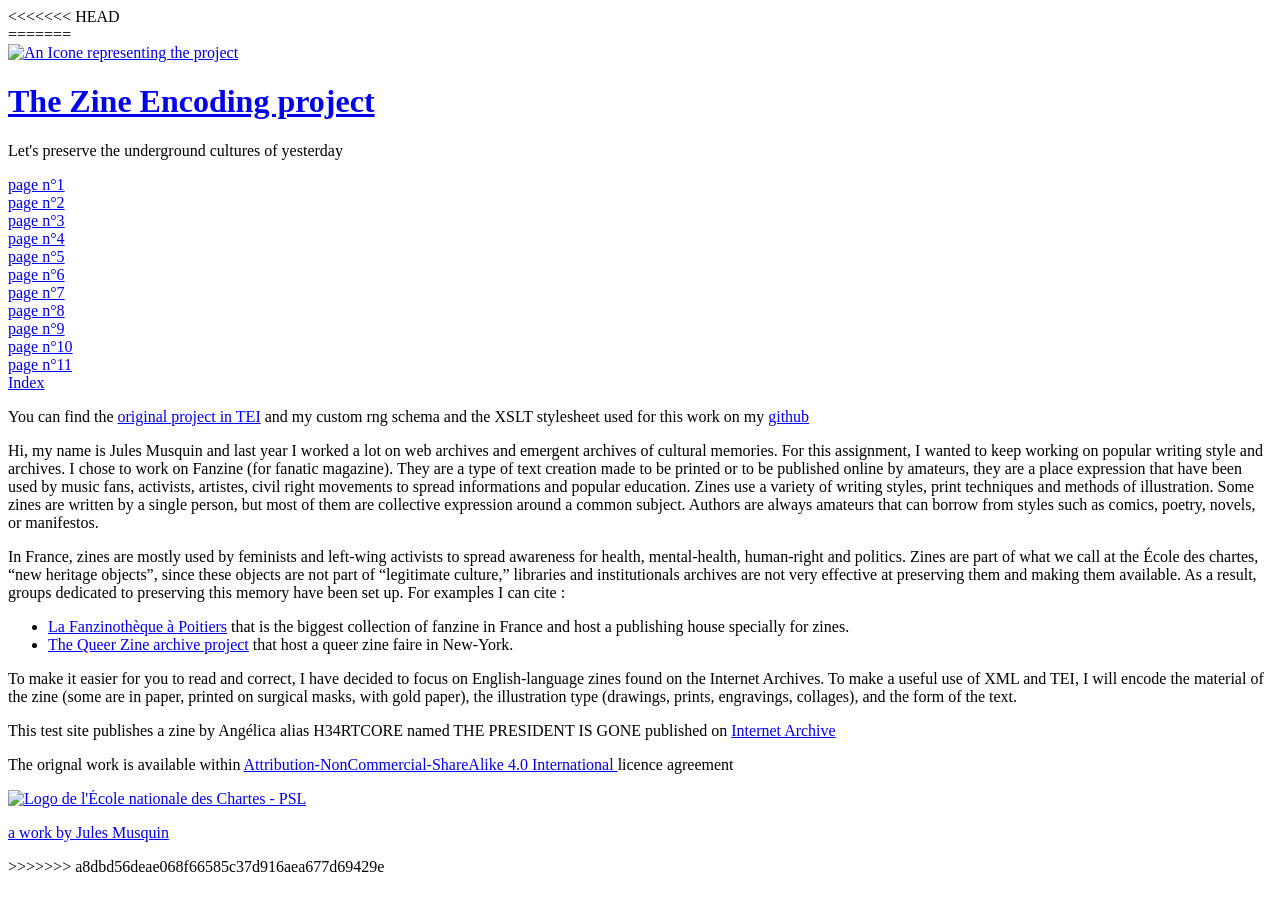
==== index.html @ 25dacda5 "rebase" ====
<<<<<<< HEAD
<!DOCTYPE html>
<html lang="">
  <head>
    <meta charset="utf-8">
    <title></title>
  </head>
  <body>
    <header></header>
    <main></main>
    <footer></footer>
  </body>
=======
<!DOCTYPE HTML>
<html lang="en">
   <head>
      <meta http-equiv="Content-Type" content="text/html; charset=UTF-8">
      <meta name="viewport" content="width=device-width, initial-scale=1">
      <title>The Zine Encoding Project</title>
      <link rel="icon" type="image/x-icon" href="../img/icon.jpg">
      <link type="text/css" rel="stylesheet" href="css.css">
      <link rel="preconnect" href="https://fonts.googleapis.com">
      <link rel="preconnect" href="https://fonts.gstatic.com" crossorigin="anonymous">
      <link href="https://fonts.googleapis.com/css2?family=Abel&amp;display=swap" rel="stylesheet"><script src="https://cdn.jsdelivr.net/npm/openseadragon@4.1/build/openseadragon/openseadragon.min.js"></script></head>
   <body>
      <header>
         <div class="header">
            <div class="header-logo"><a href="https://en.wikipedia.org/wiki/Zine"><img src="../img/icon.jpg" alt="An Icone representing the project"></a></div>
            <div class="header-title"><a href="index.html">
                  <h1>The Zine Encoding project</h1></a><p>Let's preserve the underground cultures of yesterday</p>
            </div>
         </div>
         <div class="navbar">
            <div class="navbutton"><a href="page_1.html">page n°1</a></div>
            <div class="navbutton"><a href="page_2.html">page n°2</a></div>
            <div class="navbutton"><a href="page_3.html">page n°3</a></div>
            <div class="navbutton"><a href="page_4.html">page n°4</a></div>
            <div class="navbutton"><a href="page_5.html">page n°5</a></div>
            <div class="navbutton"><a href="page_6.html">page n°6</a></div>
            <div class="navbutton"><a href="page_7.html">page n°7</a></div>
            <div class="navbutton"><a href="page_8.html">page n°8</a></div>
            <div class="navbutton"><a href="page_9.html">page n°9</a></div>
            <div class="navbutton"><a href="page_10.html">page n°10</a></div>
            <div class="navbutton"><a href="page_11.html">page n°11</a></div>
            <div class="navbutton"><a href="page_index.html">Index</a></div>
         </div>
      </header>
      <div class="display-text">
         <p>You can find the <a href="https://github.com/Anarchiviste/tei_assignment_3">original project in TEI</a> and my custom rng schema and the XSLT stylesheet used for this work on my <a href="https://github.com/Anarchiviste">github</a></p>
         <p>Hi, my name is Jules Musquin and last year I worked a lot on web archives and emergent archives of cultural memories.
            For this assignment, I wanted to keep working on popular writing style and archives.
            I chose to work on Fanzine (for fanatic magazine). They are a type of text creation
            made to be printed or to be published online by amateurs, they are a place expression
            that have been used by music fans, activists, artistes, civil right movements to spread
            informations and popular education. Zines use a variety of writing styles, print techniques
            and methods of illustration. Some zines are written by a single person, but most of
            them are collective expression around a common subject. Authors are always amateurs
            that can borrow from styles such as comics, poetry, novels, or manifestos.</p>
         <p>In France, zines are mostly used by feminists and left-wing activists to spread awareness
            for health, mental-health, human-right and politics. Zines are part of what we call
            at the École des chartes, “new heritage objects”, since these objects are not part
            of “legitimate culture,” libraries and institutionals archives are not very effective
            at preserving them and making them available. As a result, groups dedicated to preserving
            this memory have been set up. For examples I can cite :</p>
         <ul>
            <li><a href="https://www.fanzino.org/presentation/presentation/">La Fanzinothèque à Poitiers</a> that is the biggest collection of fanzine in France and host a publishing house specially
               for zines.</li>
            <li><a href="https://gittings.qzap.org/">The Queer Zine archive project</a> that host a queer zine faire in New-York.</li>
         </ul>
         <p>To make it easier for you to read and correct, I have decided to focus on English-language
            zines found on the Internet Archives. To make a useful use of XML and TEI, I will
            encode the material of the zine (some are in paper, printed on surgical masks, with
            gold paper), the illustration type (drawings, prints, engravings, collages), and the
            form of the text.</p>
         <p>This test site publishes a zine by Angélica alias H34RTCORE named THE PRESIDENT IS GONE published on <a href="https://archive.org/details/presgone-zine-online">Internet Archive</a></p>
         <p>The orignal work is available within <a href="https://creativecommons.org/licenses/by-nc-sa/4.0/">
               Attribution-NonCommercial-ShareAlike 4.0 International
               </a> licence agreement</p>
      </div>
      <footer>
         <div class="footer">
            <div class="footer_logo"><a href="https://www.chartes.psl.eu/"><img src="../img/logo-chartes-psl-coul.png" alt="Logo de l'École nationale des Chartes - PSL"></a></div>
            <div class="footer-autor">
               <p><a href="https://github.com/Anarchiviste">a work by Jules Musquin</a></p>
            </div>
         </div>
      </footer>
   </body>
>>>>>>> a8dbd56deae068f66585c37d916aea677d69429e
</html>
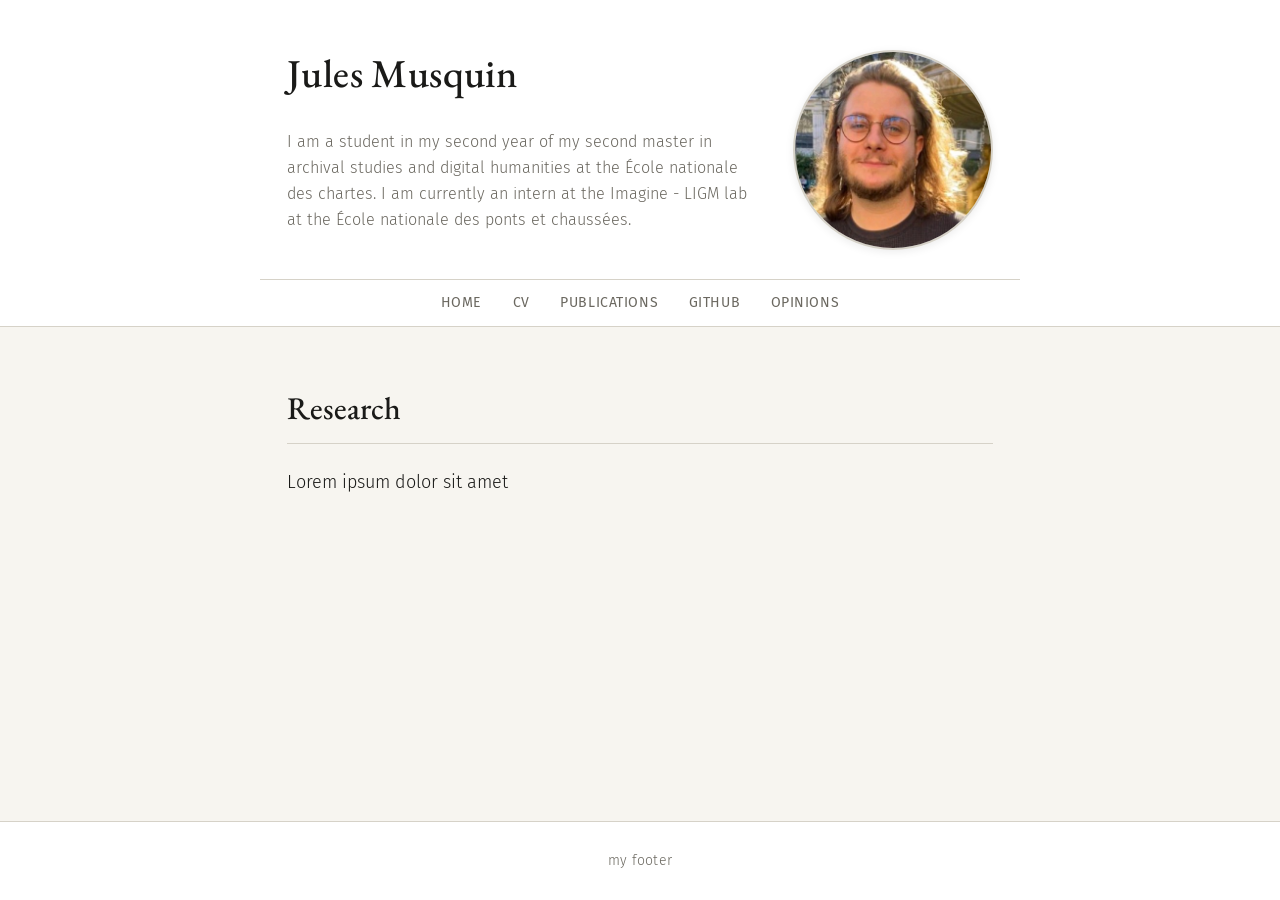
==== commit 798693a8: "teste javascript" ====
--- a/index.html
+++ b/index.html
@@ -1,90 +1,26 @@
-<<<<<<< HEAD
 <!DOCTYPE html>
 <html lang="">
-  <head>
-    <meta charset="utf-8">
-    <title></title>
-  </head>
-  <body>
-    <header></header>
-    <main></main>
-    <footer></footer>
-  </body>
-=======
-<!DOCTYPE HTML>
-<html lang="en">
-   <head>
-      <meta http-equiv="Content-Type" content="text/html; charset=UTF-8">
-      <meta name="viewport" content="width=device-width, initial-scale=1">
-      <title>The Zine Encoding Project</title>
-      <link rel="icon" type="image/x-icon" href="../img/icon.jpg">
-      <link type="text/css" rel="stylesheet" href="css.css">
-      <link rel="preconnect" href="https://fonts.googleapis.com">
-      <link rel="preconnect" href="https://fonts.gstatic.com" crossorigin="anonymous">
-      <link href="https://fonts.googleapis.com/css2?family=Abel&amp;display=swap" rel="stylesheet"><script src="https://cdn.jsdelivr.net/npm/openseadragon@4.1/build/openseadragon/openseadragon.min.js"></script></head>
+   <div id="head-placeholder"></div>
+
+   <script>
+     fetch('pages/head.html')
+       .then(r => r.text())
+       .then(html => document.getElementById('head-placeholder').innerHTML = html);
+
+      fetch('pages/header.html')
+       .then(r => r.text())
+       .then(html => document.getElementById('header-placeholder').innerHTML = html);
+   </script>
    <body>
-      <header>
-         <div class="header">
-            <div class="header-logo"><a href="https://en.wikipedia.org/wiki/Zine"><img src="../img/icon.jpg" alt="An Icone representing the project"></a></div>
-            <div class="header-title"><a href="index.html">
-                  <h1>The Zine Encoding project</h1></a><p>Let's preserve the underground cultures of yesterday</p>
-            </div>
-         </div>
-         <div class="navbar">
-            <div class="navbutton"><a href="page_1.html">page n°1</a></div>
-            <div class="navbutton"><a href="page_2.html">page n°2</a></div>
-            <div class="navbutton"><a href="page_3.html">page n°3</a></div>
-            <div class="navbutton"><a href="page_4.html">page n°4</a></div>
-            <div class="navbutton"><a href="page_5.html">page n°5</a></div>
-            <div class="navbutton"><a href="page_6.html">page n°6</a></div>
-            <div class="navbutton"><a href="page_7.html">page n°7</a></div>
-            <div class="navbutton"><a href="page_8.html">page n°8</a></div>
-            <div class="navbutton"><a href="page_9.html">page n°9</a></div>
-            <div class="navbutton"><a href="page_10.html">page n°10</a></div>
-            <div class="navbutton"><a href="page_11.html">page n°11</a></div>
-            <div class="navbutton"><a href="page_index.html">Index</a></div>
-         </div>
-      </header>
-      <div class="display-text">
-         <p>You can find the <a href="https://github.com/Anarchiviste/tei_assignment_3">original project in TEI</a> and my custom rng schema and the XSLT stylesheet used for this work on my <a href="https://github.com/Anarchiviste">github</a></p>
-         <p>Hi, my name is Jules Musquin and last year I worked a lot on web archives and emergent archives of cultural memories.
-            For this assignment, I wanted to keep working on popular writing style and archives.
-            I chose to work on Fanzine (for fanatic magazine). They are a type of text creation
-            made to be printed or to be published online by amateurs, they are a place expression
-            that have been used by music fans, activists, artistes, civil right movements to spread
-            informations and popular education. Zines use a variety of writing styles, print techniques
-            and methods of illustration. Some zines are written by a single person, but most of
-            them are collective expression around a common subject. Authors are always amateurs
-            that can borrow from styles such as comics, poetry, novels, or manifestos.</p>
-         <p>In France, zines are mostly used by feminists and left-wing activists to spread awareness
-            for health, mental-health, human-right and politics. Zines are part of what we call
-            at the École des chartes, “new heritage objects”, since these objects are not part
-            of “legitimate culture,” libraries and institutionals archives are not very effective
-            at preserving them and making them available. As a result, groups dedicated to preserving
-            this memory have been set up. For examples I can cite :</p>
-         <ul>
-            <li><a href="https://www.fanzino.org/presentation/presentation/">La Fanzinothèque à Poitiers</a> that is the biggest collection of fanzine in France and host a publishing house specially
-               for zines.</li>
-            <li><a href="https://gittings.qzap.org/">The Queer Zine archive project</a> that host a queer zine faire in New-York.</li>
-         </ul>
-         <p>To make it easier for you to read and correct, I have decided to focus on English-language
-            zines found on the Internet Archives. To make a useful use of XML and TEI, I will
-            encode the material of the zine (some are in paper, printed on surgical masks, with
-            gold paper), the illustration type (drawings, prints, engravings, collages), and the
-            form of the text.</p>
-         <p>This test site publishes a zine by Angélica alias H34RTCORE named THE PRESIDENT IS GONE published on <a href="https://archive.org/details/presgone-zine-online">Internet Archive</a></p>
-         <p>The orignal work is available within <a href="https://creativecommons.org/licenses/by-nc-sa/4.0/">
-               Attribution-NonCommercial-ShareAlike 4.0 International
-               </a> licence agreement</p>
-      </div>
+      <div id="header-placeholder"></div>
+      <main>
+         <h1>
+            Research
+         </h1>
+         <p>Lorem ipsum dolor sit amet</p>
+      </main>
       <footer>
-         <div class="footer">
-            <div class="footer_logo"><a href="https://www.chartes.psl.eu/"><img src="../img/logo-chartes-psl-coul.png" alt="Logo de l'École nationale des Chartes - PSL"></a></div>
-            <div class="footer-autor">
-               <p><a href="https://github.com/Anarchiviste">a work by Jules Musquin</a></p>
-            </div>
-         </div>
+         <p>my footer</p>
       </footer>
    </body>
->>>>>>> a8dbd56deae068f66585c37d916aea677d69429e
 </html>
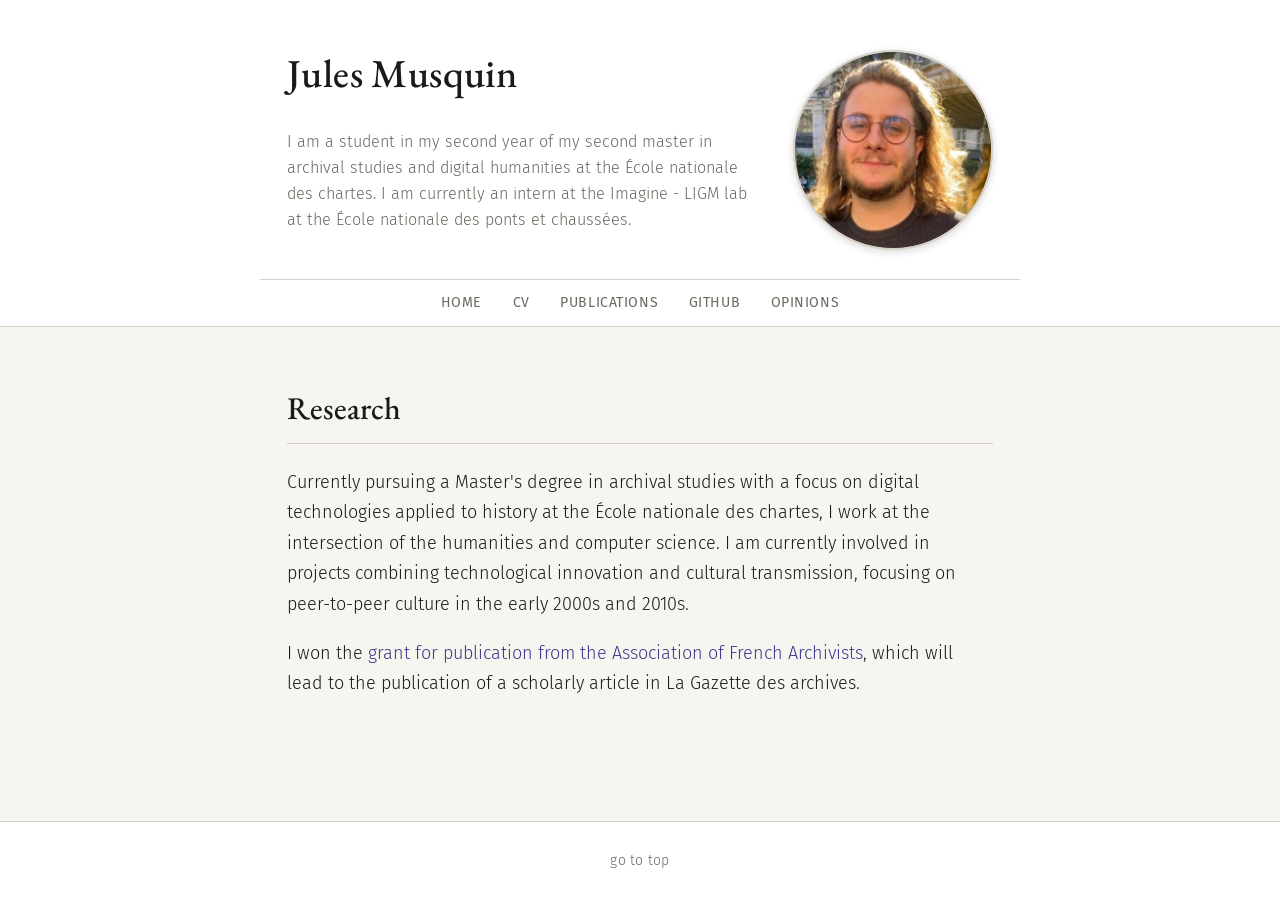
==== commit 141fcadf: "zkzkzkz" ====
--- a/index.html
+++ b/index.html
@@ -17,10 +17,11 @@
          <h1>
             Research
          </h1>
-         <p>Lorem ipsum dolor sit amet</p>
+         <p>Currently pursuing a Master's degree in archival studies with a focus on digital technologies applied to history at the École nationale des chartes, I work at the intersection of the humanities and computer science. I am currently involved in projects combining technological innovation and cultural transmission, focusing on peer-to-peer culture in the early 2000s and 2010s.</p>
+         <p>I won the <a href="https://www.linkedin.com/posts/aaf-association-des-archivistes-fran%C3%A7ais-8b5021150_f%C3%A9licitations-au-laur%C3%A9at-de-la-quatri%C3%A8me-share-7313832864003874816-2Yt2?utm_source=share&utm_medium=member_desktop&rcm=ACoAAD74oEUBeHtOUYNkvyILHWtX6kzo8BNDHio">grant for publication from the Association of French Archivists</a>, which will lead to the publication of a scholarly article in La Gazette des archives.</p>
       </main>
       <footer>
-         <p>my footer</p>
+         <a href="#head_placeholder"><p> go to top</p></a>
       </footer>
    </body>
 </html>
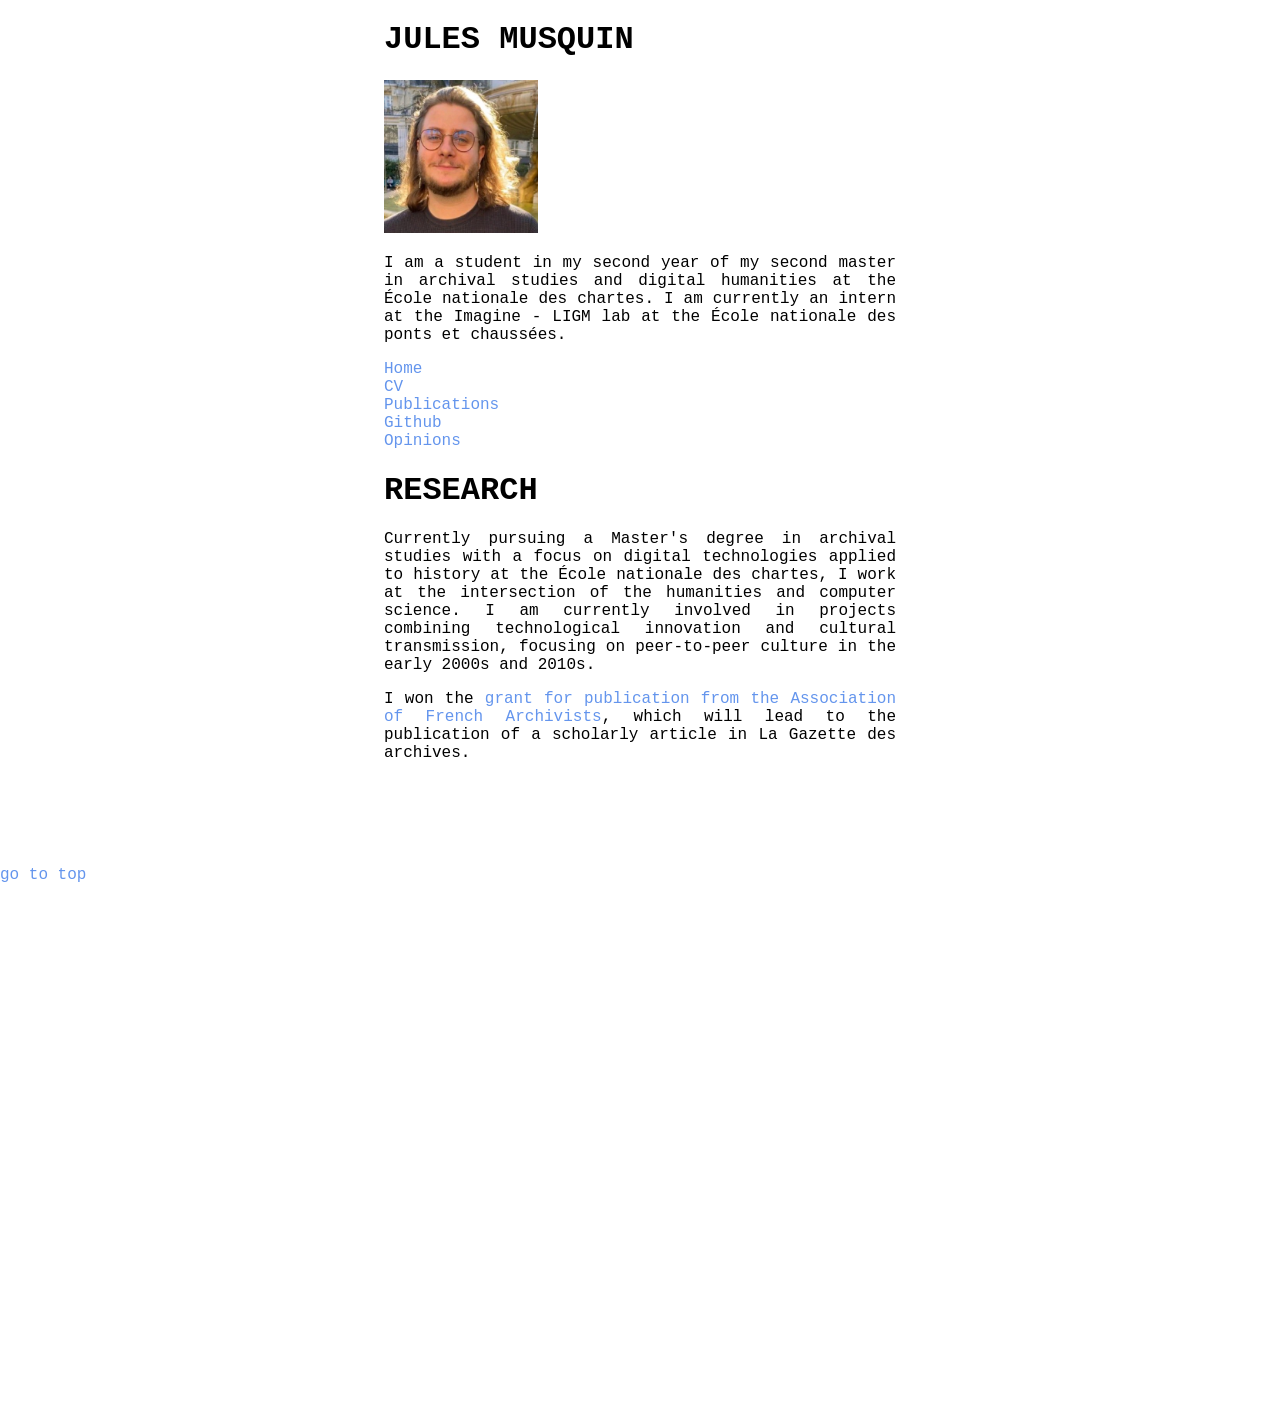
==== commit 4c847a38: "update of the  website" ====
--- a/index.html
+++ b/index.html
@@ -1,18 +1,37 @@
 <!DOCTYPE html>
 <html lang="">
-   <div id="head-placeholder"></div>
-
-   <script>
-     fetch('pages/head.html')
-       .then(r => r.text())
-       .then(html => document.getElementById('head-placeholder').innerHTML = html);
-
-      fetch('pages/header.html')
-       .then(r => r.text())
-       .then(html => document.getElementById('header-placeholder').innerHTML = html);
+   <head>
+   <meta http-equiv="Content-Type" content="text/html; charset=UTF-8">
+   <meta name="viewport" content="width=device-width, initial-scale=1">
+   <title>Jules Musquin</title>
+   <link rel="icon" type="image/x-icon" href="../img/icon.jpg">
+   <link type="text/css" rel="stylesheet" href="style.css">
+   <link type="text/css" rel="stylesheet" href="../style.css">
+   <link rel="preconnect" href="https://fonts.googleapis.com">
+   <link rel="preconnect" href="https://fonts.gstatic.com" crossorigin="anonymous">
+</head>
    </script>
    <body>
-      <div id="header-placeholder"></div>
+      <header id="#top">
+   <div class="header">
+      <div class="header-title">
+         <a href="index.html">
+            <h1>Jules Musquin</h1>
+         </a>
+      </div>
+      <img src="img/lujes.png">
+      <p>I am a student in my second year of my second master in archival studies and digital humanities at the École nationale des chartes. I am currently an intern at the Imagine - LIGM lab 
+         at the École nationale des ponts et chaussées.
+      </p>
+   </div>
+   <div class="navbar">
+      <div class="navbutton"><a href="index.html">Home</a></div>
+      <div class="navbutton"><a href="cv.html">CV</a></div>
+      <div class="navbutton"><a href="page_3.html">Publications</a></div>
+      <div class="navbutton"><a href="https://github.com/Anarchiviste">Github</a></div>
+      <div class="navbutton"><a href="page_5.html">Opinions</a></div>
+   </div>
+</header>
       <main>
          <h1>
             Research
@@ -21,7 +40,7 @@
          <p>I won the <a href="https://www.linkedin.com/posts/aaf-association-des-archivistes-fran%C3%A7ais-8b5021150_f%C3%A9licitations-au-laur%C3%A9at-de-la-quatri%C3%A8me-share-7313832864003874816-2Yt2?utm_source=share&utm_medium=member_desktop&rcm=ACoAAD74oEUBeHtOUYNkvyILHWtX6kzo8BNDHio">grant for publication from the Association of French Archivists</a>, which will lead to the publication of a scholarly article in La Gazette des archives.</p>
       </main>
       <footer>
-         <a href="#head_placeholder"><p> go to top</p></a>
+         <a href="#top"><p>go to top</p></a>
       </footer>
    </body>
 </html>
--- a/style.css
+++ b/style.css
@@ -0,0 +1,57 @@
+body {
+              font-family: courier;
+              margin-left: 30%;
+              margin-right: 30%;
+              margin-bottom: 50%;
+            }
+
+
+            h1 {
+              text-align: left;
+              text-transform: uppercase;
+              color: black;
+            }
+
+            h1:hover{
+              color: red;
+            }
+
+            p {
+              text-align: justify;
+
+            }
+
+
+            h2{
+                color: black;
+            }
+
+            h3 {
+              color: black;
+              font-size: 1.5em;
+            }
+
+            a {
+                color: cornflowerblue;
+                text-decoration: none;
+
+            }
+
+            a:hover {
+                color: red;
+            }
+
+            footer{
+                position: fixed;
+                left: 0;
+                bottom: 0;    
+                width: 100%;
+                text-align: center;
+                background-color: white;
+            }
+            
+            img {
+                width : 30%;
+                height: auto;
+            }
+            
--- a/style.css
+++ b/style.css
@@ -0,0 +1,57 @@
+body {
+              font-family: courier;
+              margin-left: 30%;
+              margin-right: 30%;
+              margin-bottom: 50%;
+            }
+
+
+            h1 {
+              text-align: left;
+              text-transform: uppercase;
+              color: black;
+            }
+
+            h1:hover{
+              color: red;
+            }
+
+            p {
+              text-align: justify;
+
+            }
+
+
+            h2{
+                color: black;
+            }
+
+            h3 {
+              color: black;
+              font-size: 1.5em;
+            }
+
+            a {
+                color: cornflowerblue;
+                text-decoration: none;
+
+            }
+
+            a:hover {
+                color: red;
+            }
+
+            footer{
+                position: fixed;
+                left: 0;
+                bottom: 0;    
+                width: 100%;
+                text-align: center;
+                background-color: white;
+            }
+            
+            img {
+                width : 30%;
+                height: auto;
+            }
+            
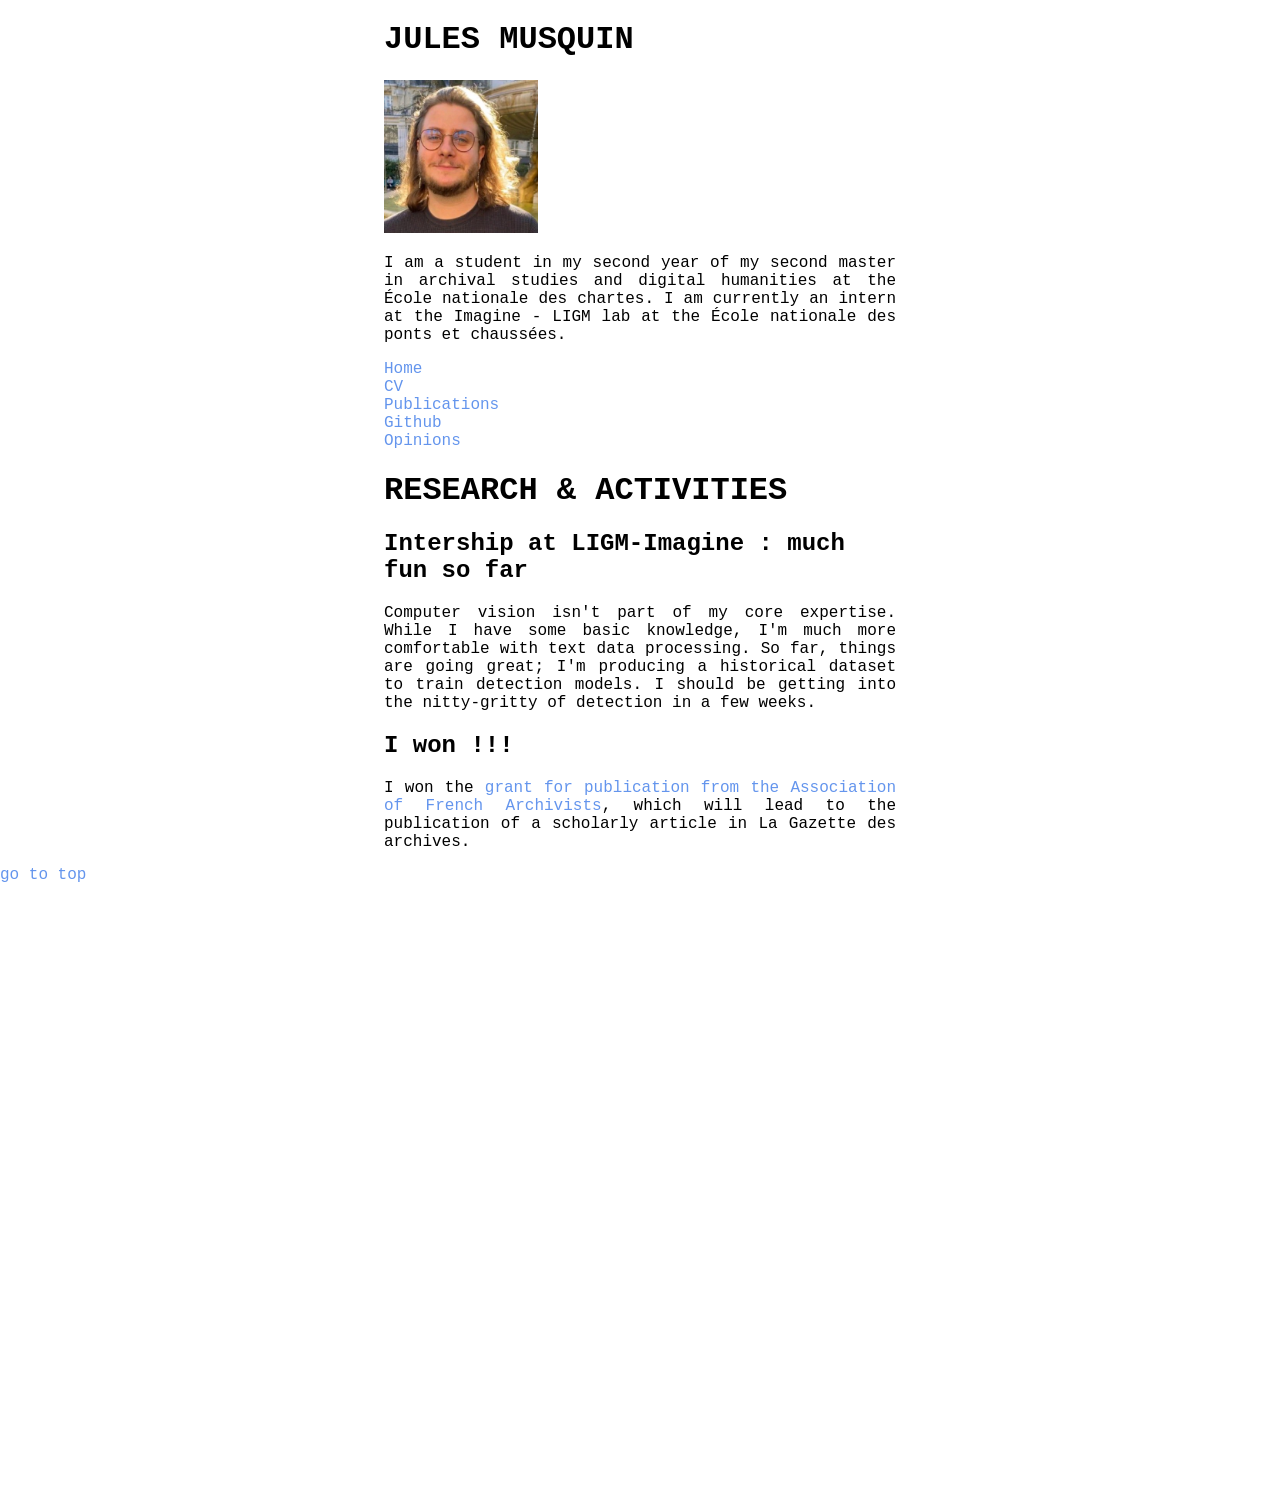
==== commit 8e565c99: "update" ====
--- a/index.html
+++ b/index.html
@@ -6,7 +6,6 @@
    <title>Jules Musquin</title>
    <link rel="icon" type="image/x-icon" href="../img/icon.jpg">
    <link type="text/css" rel="stylesheet" href="style.css">
-   <link type="text/css" rel="stylesheet" href="../style.css">
    <link rel="preconnect" href="https://fonts.googleapis.com">
    <link rel="preconnect" href="https://fonts.gstatic.com" crossorigin="anonymous">
 </head>
@@ -34,10 +33,19 @@
 </header>
       <main>
          <h1>
-            Research
+         Research & Activities
          </h1>
-         <p>Currently pursuing a Master's degree in archival studies with a focus on digital technologies applied to history at the École nationale des chartes, I work at the intersection of the humanities and computer science. I am currently involved in projects combining technological innovation and cultural transmission, focusing on peer-to-peer culture in the early 2000s and 2010s.</p>
+
+         <article>
+         <h2>Intership at LIGM-Imagine : much fun so far</h2>
+         <p>Computer vision isn't part of my core expertise. While I have some basic knowledge, I'm much more comfortable with text data processing. So far, things are going great; I'm producing a historical dataset to train detection models. I should be getting into the nitty-gritty of detection in a few weeks.</p>
+         </article>
+
+
+         <article>
+         <h2>I won !!!</h2>
          <p>I won the <a href="https://www.linkedin.com/posts/aaf-association-des-archivistes-fran%C3%A7ais-8b5021150_f%C3%A9licitations-au-laur%C3%A9at-de-la-quatri%C3%A8me-share-7313832864003874816-2Yt2?utm_source=share&utm_medium=member_desktop&rcm=ACoAAD74oEUBeHtOUYNkvyILHWtX6kzo8BNDHio">grant for publication from the Association of French Archivists</a>, which will lead to the publication of a scholarly article in La Gazette des archives.</p>
+         </article>
       </main>
       <footer>
          <a href="#top"><p>go to top</p></a>
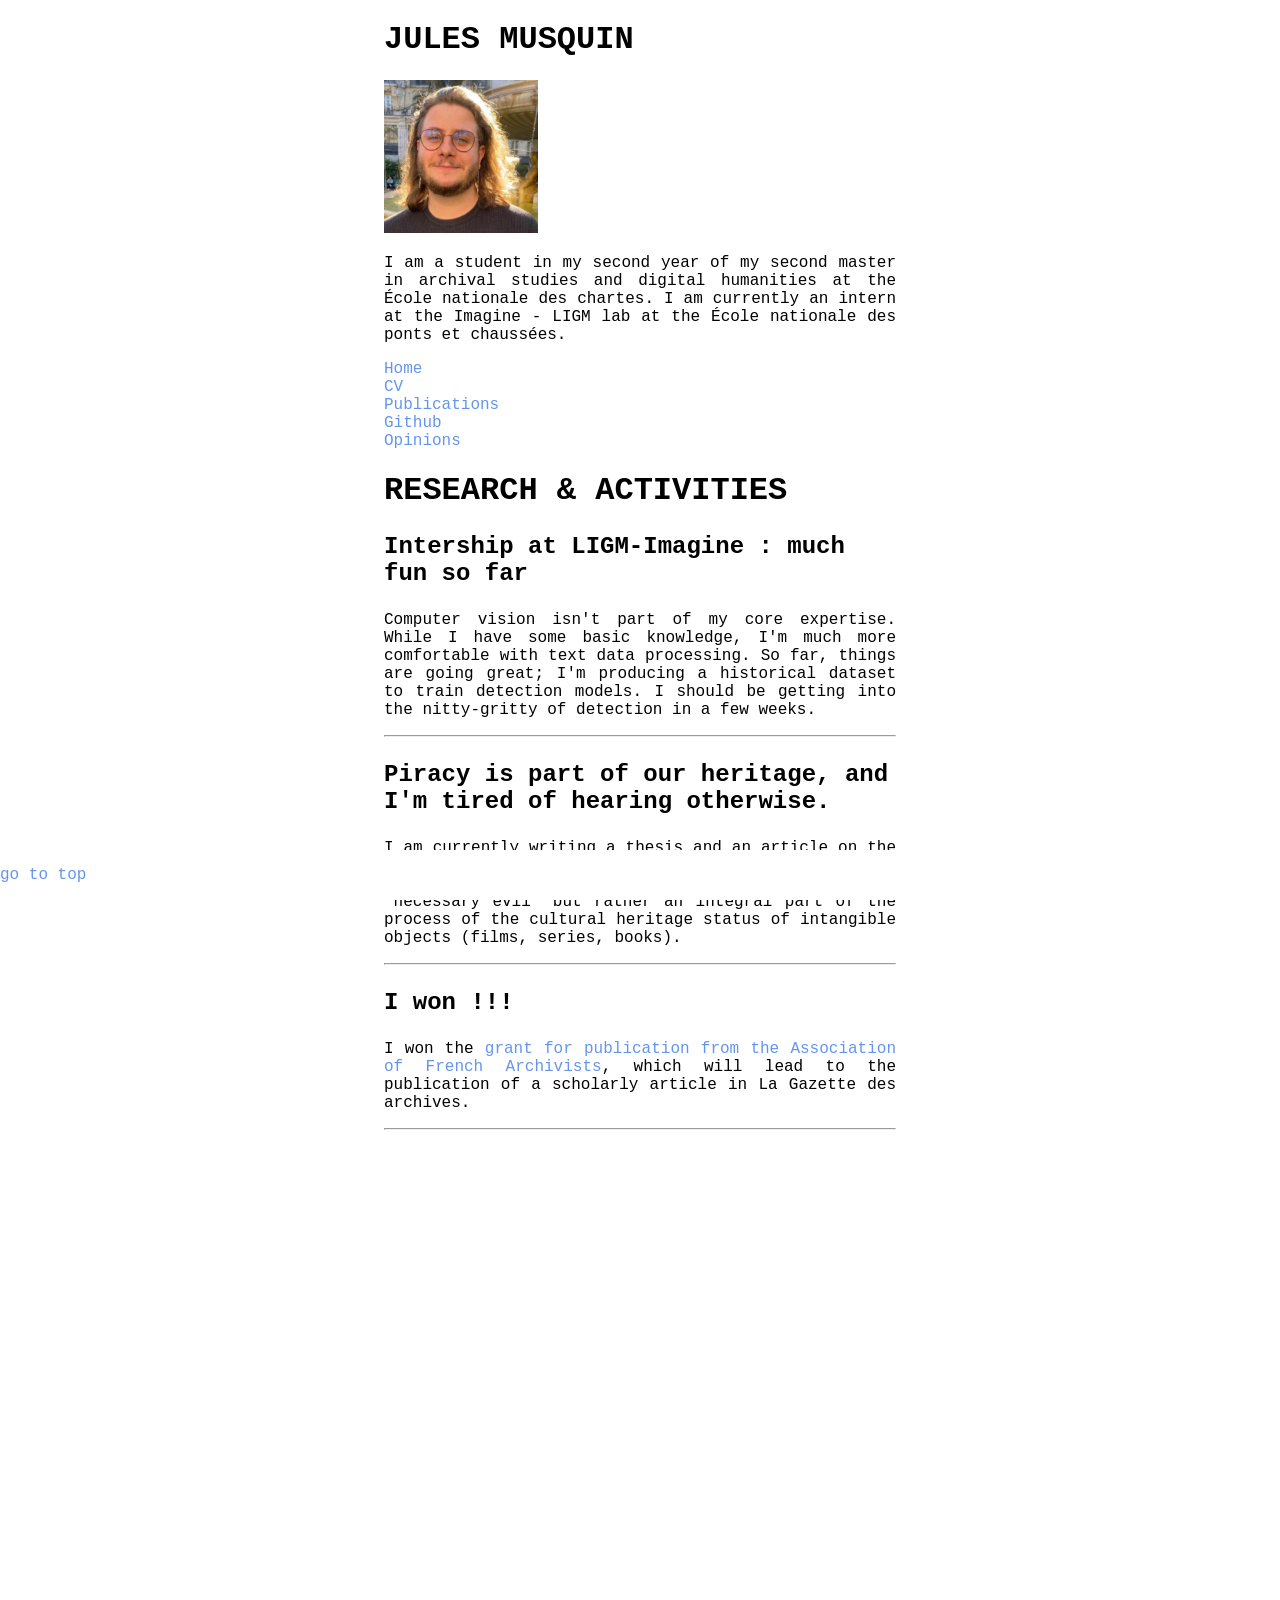
==== commit 6dbf97ff: "update" ====
--- a/index.html
+++ b/index.html
@@ -37,15 +37,24 @@
          </h1>
 
          <article>
-         <h2>Intership at LIGM-Imagine : much fun so far</h2>
-         <p>Computer vision isn't part of my core expertise. While I have some basic knowledge, I'm much more comfortable with text data processing. So far, things are going great; I'm producing a historical dataset to train detection models. I should be getting into the nitty-gritty of detection in a few weeks.</p>
+            <h3>Intership at LIGM-Imagine : much fun so far</h3>
+            <p>Computer vision isn't part of my core expertise. While I have some basic knowledge, I'm much more comfortable with text data processing. So far, things are going great; I'm producing a historical dataset to train detection models. I should be getting into the nitty-gritty of detection in a few weeks.</p>
+            <hr>
          </article>
 
 
          <article>
-         <h2>I won !!!</h2>
-         <p>I won the <a href="https://www.linkedin.com/posts/aaf-association-des-archivistes-fran%C3%A7ais-8b5021150_f%C3%A9licitations-au-laur%C3%A9at-de-la-quatri%C3%A8me-share-7313832864003874816-2Yt2?utm_source=share&utm_medium=member_desktop&rcm=ACoAAD74oEUBeHtOUYNkvyILHWtX6kzo8BNDHio">grant for publication from the Association of French Archivists</a>, which will lead to the publication of a scholarly article in La Gazette des archives.</p>
+            <h3>Piracy is part of our heritage, and I'm tired of hearing otherwise.</h3>
+            <p>I am currently writing a thesis and an article on the role of piracy in the evolution of digital heritage. To summarize, I do not believe that piracy is a "necessary evil" but rather an integral part of the process of the cultural heritage status of intangible objects (films, series, books).</p>
+            <hr>
          </article>
+         
+         <article>
+            <h3>I won !!!</h3>
+            <p>I won the <a href="https://www.linkedin.com/posts/aaf-association-des-archivistes-fran%C3%A7ais-8b5021150_f%C3%A9licitations-au-laur%C3%A9at-de-la-quatri%C3%A8me-share-7313832864003874816-2Yt2?utm_source=share&utm_medium=member_desktop&rcm=ACoAAD74oEUBeHtOUYNkvyILHWtX6kzo8BNDHio">grant for publication from the Association of French Archivists</a>, which will lead to the publication of a scholarly article in La Gazette des archives.</p>
+            <hr>
+         </article>
+
       </main>
       <footer>
          <a href="#top"><p>go to top</p></a>
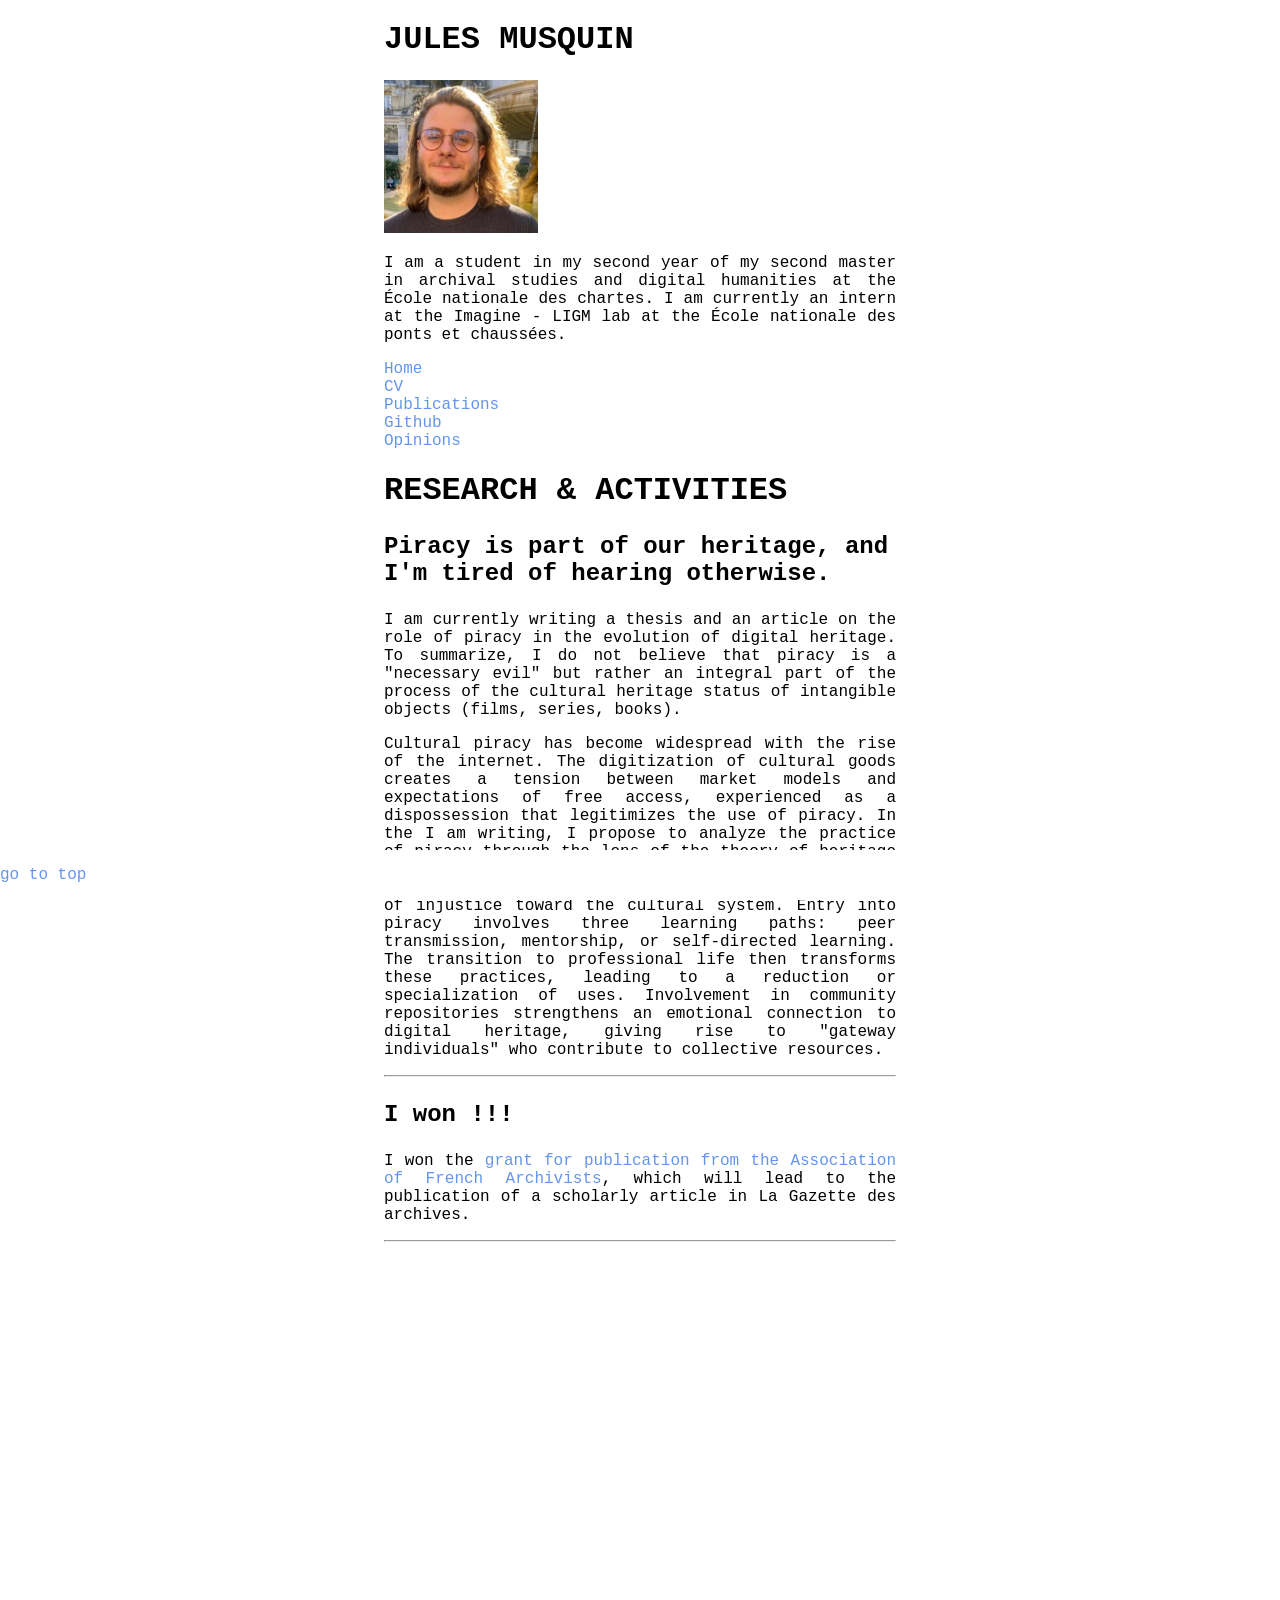
==== commit 23264994: "update index" ====
--- a/index.html
+++ b/index.html
@@ -37,15 +37,19 @@
          </h1>
 
          <article>
-            <h3>Intership at LIGM-Imagine : much fun so far</h3>
-            <p>Computer vision isn't part of my core expertise. While I have some basic knowledge, I'm much more comfortable with text data processing. So far, things are going great; I'm producing a historical dataset to train detection models. I should be getting into the nitty-gritty of detection in a few weeks.</p>
-            <hr>
-         </article>
-
-
-         <article>
             <h3>Piracy is part of our heritage, and I'm tired of hearing otherwise.</h3>
-            <p>I am currently writing a thesis and an article on the role of piracy in the evolution of digital heritage. To summarize, I do not believe that piracy is a "necessary evil" but rather an integral part of the process of the cultural heritage status of intangible objects (films, series, books).</p>
+            <p>
+               I am currently writing a thesis and an article on the role of piracy in the evolution of digital heritage. 
+               To summarize, I do not believe that piracy is a "necessary evil" but rather an integral part of the process of the cultural heritage status of intangible objects (films, series, books).</p>
+            <p>
+               Cultural piracy has become widespread with the rise of the internet.
+               The digitization of cultural goods creates a tension between market models and expectations of free access, experienced as a dispossession that legitimizes the use of piracy.
+               In the I am writing, I propose to analyze the practice of piracy through the lens of the theory of heritage emotions in the digital age.
+               Our interviews and materials from online forums reveal a shared feeling of injustice toward the cultural system.
+               Entry into piracy involves three learning paths: peer transmission, mentorship, or self-directed learning.
+               The transition to professional life then transforms these practices, leading to a reduction or specialization of uses.
+               Involvement in community repositories strengthens an emotional connection to digital heritage, giving rise to "gateway individuals" who contribute to collective resources.
+            </p>
             <hr>
          </article>
          
